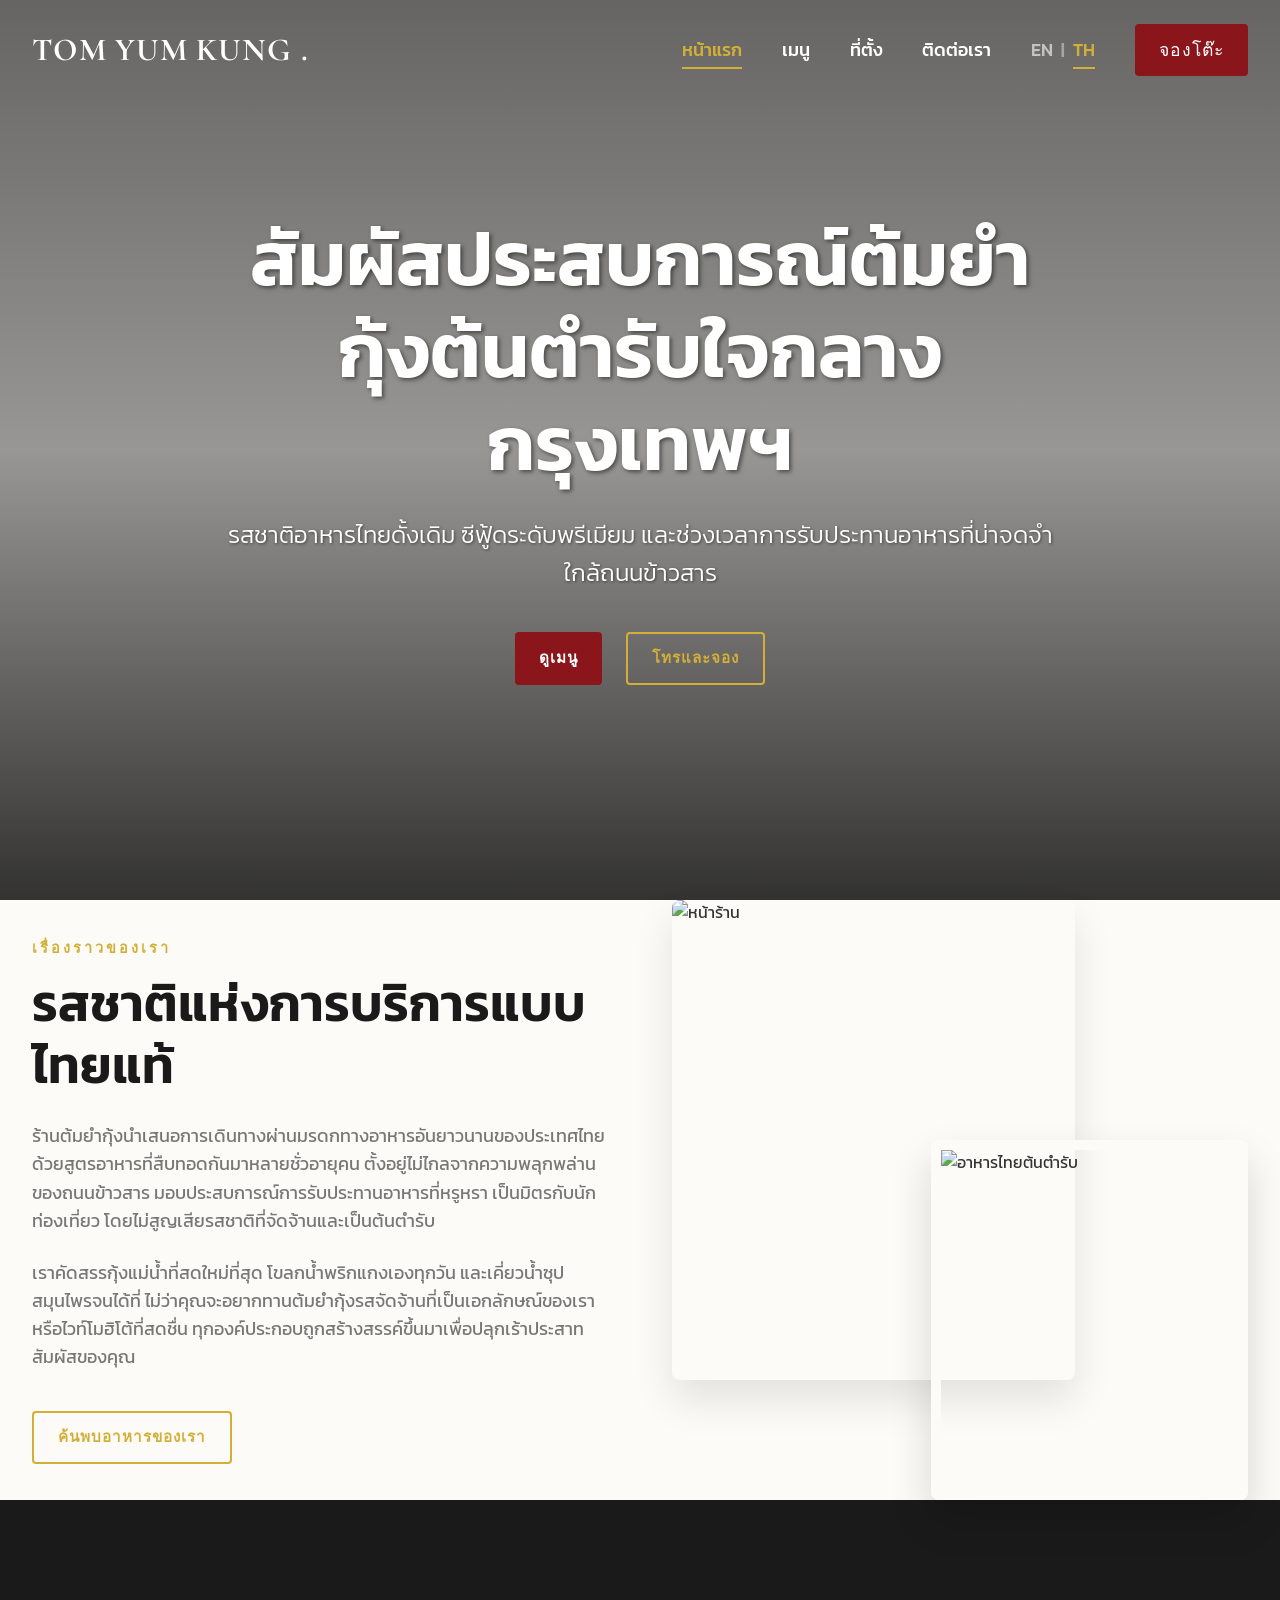
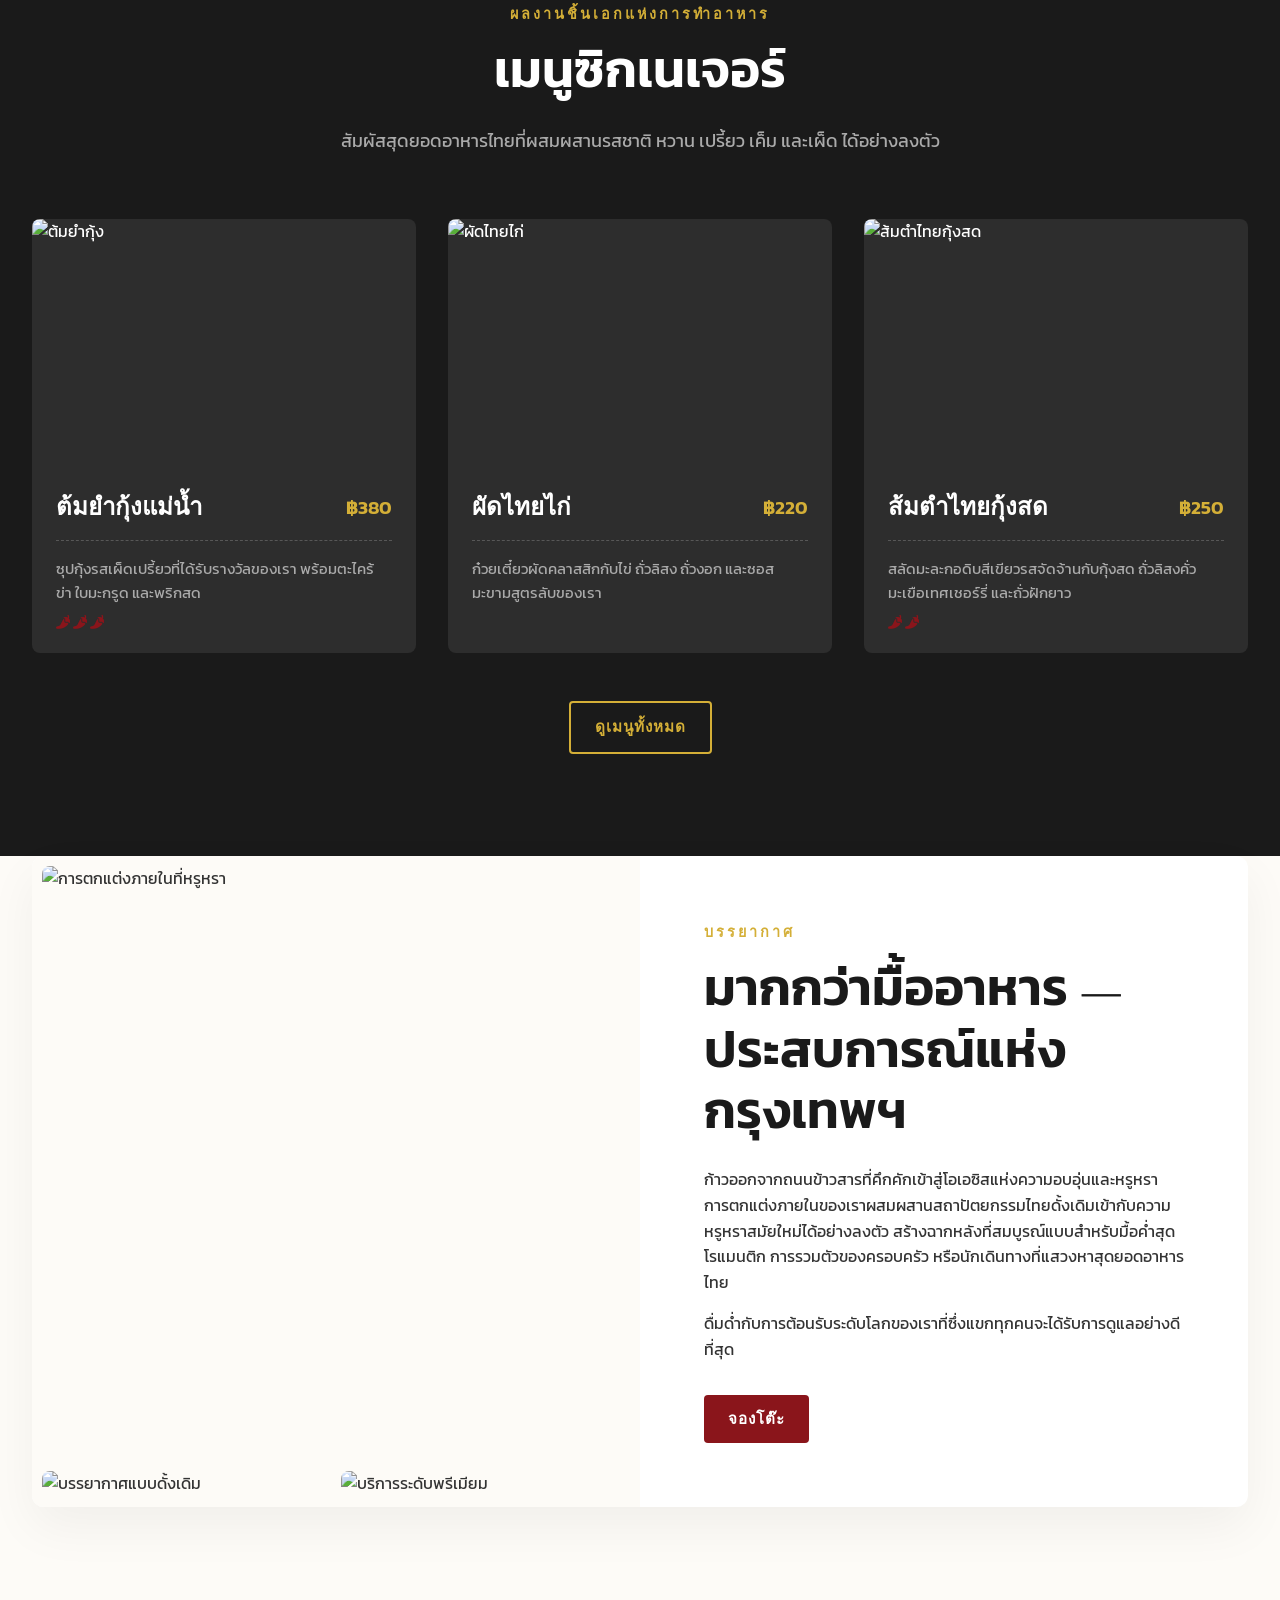
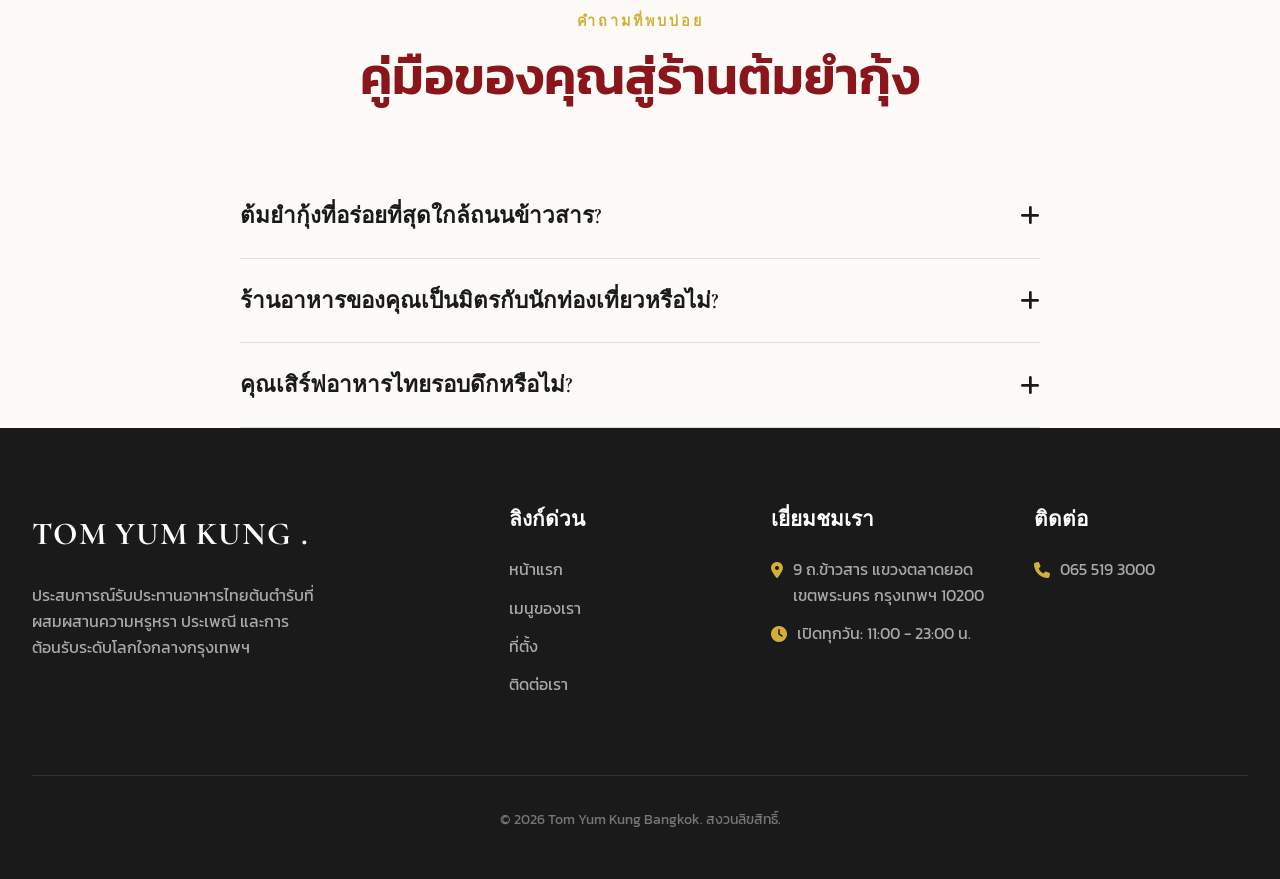
==== th/index.html @ 4aab727b "initial" ====
<!DOCTYPE html>
<html lang="th">

<head>
    <meta charset="UTF-8">
    <meta name="viewport" content="width=device-width, initial-scale=1.0">
    <title>ร้านอาหารต้มยำกุ้ง กรุงเทพฯ | อาหารไทยต้นตำรับใกล้ถนนข้าวสาร</title>

    <!-- SEO Meta Tags -->
    <meta name="description"
        content="สัมผัสรสชาติอาหารไทยต้นตำรับ ซีฟู้ดระดับพรีเมียม และบรรยากาศสุดประทับใจใกล้ถนนข้าวสาร ร้านต้มยำกุ้งที่ดีที่สุดใจกลางเมือง">
    <meta name="keywords" content="ต้มยำกุ้ง, ร้านอาหารไทย, ถนนข้าวสาร, ร้านอาหารกรุงเทพ, อาหารไทยต้นตำรับ, ร้านซีฟู้ด">
    <meta name="robots" content="index, follow">
    <link rel="canonical" href="https://tomyumkungbkk.com/th/">
    <link rel="alternate" hreflang="en" href="https://tomyumkungbkk.com/">
    <link rel="alternate" hreflang="th" href="https://tomyumkungbkk.com/th/">

    <!-- Open Graph Tags -->
    <meta property="og:title" content="ร้านอาหารต้มยำกุ้ง กรุงเทพฯ | อาหารไทยต้นตำรับ">
    <meta property="og:description"
        content="รสชาติอาหารไทยดั้งเดิม ซีฟู้ดระดับพรีเมียม และช่วงเวลาการรับประทานอาหารที่น่าจดจำใกล้ถนนข้าวสาร">
    <meta property="og:image"
        content="https://lh3.googleusercontent.com/gps-cs-s/APNQkAHY_BfcWSvx93effyZ-B5PFhx2uvMvtOytfC3iRCrjEWQWByF5vflPIwme6Ix5ZtMrBzGhJlByK2JXlKp0eoeG_Rx7WUen8Ckbr65H9xZ_6yvJjwzKOYEb6kdPGj8kAHxi8otur9A=w800-h600">
    <meta property="og:url" content="https://tomyumkungbkk.com/th/">
    <meta property="og:type" content="restaurant.restaurant">

    <!-- Fonts -->
    <link rel="preconnect" href="https://fonts.googleapis.com">
    <link rel="preconnect" href="https://fonts.gstatic.com" crossorigin>
    <link
        href="https://fonts.googleapis.com/css2?family=Cormorant+Garamond:wght@400;600;700&family=Inter:wght@300;400;500;600&family=Kanit:wght@300;400;500;600&display=swap"
        rel="stylesheet">

    <!-- Font Awesome -->
    <link rel="stylesheet" href="https://cdnjs.cloudflare.com/ajax/libs/font-awesome/6.4.0/css/all.min.css">

    <!-- CSS -->
    <link rel="stylesheet" href="../style.css">
    <style>
        body {
            font-family: 'Kanit', 'Inter', sans-serif;
        }

        h1,
        h2,
        h3,
        h4,
        h5,
        h6,
        .logo {
            font-family: 'Cormorant Garamond', 'Kanit', serif;
        }
    </style>

    <!-- JSON-LD Schema Markup -->
    <script type="application/ld+json">
    {
      "@context": "https://schema.org",
      "@type": "Restaurant",
      "name": "Tom Yum Kung Bangkok",
      "image": "https://lh3.googleusercontent.com/gps-cs-s/APNQkAHY_BfcWSvx93effyZ-B5PFhx2uvMvtOytfC3iRCrjEWQWByF5vflPIwme6Ix5ZtMrBzGhJlByK2JXlKp0eoeG_Rx7WUen8Ckbr65H9xZ_6yvJjwzKOYEb6kdPGj8kAHxi8otur9A=w800-h600",
      "@id": "https://tomyumkungbkk.com",
      "url": "https://tomyumkungbkk.com/th/",
      "telephone": "0655193000",
      "address": {
        "@type": "PostalAddress",
        "streetAddress": "9 ถ.ข้าวสาร แขวงตลาดยอด",
        "addressLocality": "เขตพระนคร",
        "addressRegion": "กรุงเทพมหานคร",
        "postalCode": "10200",
        "addressCountry": "TH"
      },
      "geo": {
        "@type": "GeoCoordinates",
        "latitude": 13.7588,
        "longitude": 100.4973
      },
      "openingHoursSpecification": {
        "@type": "OpeningHoursSpecification",
        "dayOfWeek": [
          "Monday", "Tuesday", "Wednesday", "Thursday", "Friday", "Saturday", "Sunday"
        ],
        "opens": "11:00",
        "closes": "23:00"
      },
      "menu": "https://tomyumkungbkk.com/th/menu.html",
      "servesCuisine": "Thai",
      "priceRange": "$$"
    }
    </script>
</head>

<body>

    <header>
        <div class="container nav-container">
            <a href="index.html" class="logo">
                TOM YUM KUNG<span>.</span>
            </a>

            <nav class="nav-links">
                <a href="index.html" class="active">หน้าแรก</a>
                <a href="menu.html">เมนู</a>
                <a href="location.html">ที่ตั้ง</a>
                <a href="contact.html">ติดต่อเรา</a>

                <div class="lang-switcher">
                    <a href="../index.html">EN</a>
                    <span>|</span>
                    <a href="index.html" class="active">TH</a>
                </div>

                <a href="contact.html" class="btn btn-primary">จองโต๊ะ</a>
            </nav>

            <button class="hamburger" aria-label="Menu">
                <span></span>
                <span></span>
                <span></span>
            </button>
        </div>
    </header>

    <main>
        <!-- Hero Section -->
        <section class="hero">
            <div class="hero-bg">
                <video autoplay muted loop playsinline>
                    <source
                        src="https://rr3---sn-2o4wg5-5q.googlevideo.com/videoplayback?expire=1776962876&ei=HDHqaaOIAdTbp-oPtN-s6Q8&ip=103.166.103.229&id=354cde3553559f19&itag=18&source=picasa&begin=0&requiressl=yes&xpc=Eghoy-b0JXoBAQ==&met=1776955676,&mh=Qj&mm=32&mn=sn-2o4wg5-5q&ms=su&mv=m&mvi=3&pl=24&rms=su,su&sc=yes&susc=ph&app=fife&ic=945&pcm2=yes&mime=video/mp4&vprv=1&prv=1&rqh=1&dur=30.232&lmt=1576746960028458&mt=1776955278&cpn=SB0UygfKzCkRJfJp&sparams=expire,ei,ip,id,itag,source,requiressl,xpc,susc,app,ic,pcm2,mime,vprv,prv,rqh,dur,lmt&sig=AHEqNM4wRQIgIPYaptro2yEqwD64FxT6vhMQCw6GDJtfYTuHkhyxjP4CIQCtzxxVFIguWtxbWMadU7soCedoUBgd5clxJPuyfEYW1g==&lsparams=met,mh,mm,mn,ms,mv,mvi,pl,rms,sc&lsig=APaTxxMwRgIhALBOvxIWKD66F1jFMs9rFNhFK_DD9Obd5xXI1San7nZjAiEA5qYBV5oDRaPphjJJHN0qNFt3zx4g9SAdy019y-QTfNk="
                        type="video/mp4">
                    <img src="https://lh3.googleusercontent.com/gps-cs-s/APNQkAF7d1HnHsdicL--EMY8KLz2ui0laLsf0VmOw7QBeb0x3D720t-rrRfnw6jcpFjiKTaaPZ2Rrq-IzLQlJO1MFIT-xcIoIX1OgfCWC6j8gjXiiTAB7RJ4o8QVOg4b1AaolteygJbiY3phhRTj=s1016-k-no"
                        alt="บรรยากาศร้าน">
                </video>
            </div>

            <div class="hero-content">
                <h1>สัมผัสประสบการณ์ต้มยำกุ้งต้นตำรับใจกลางกรุงเทพฯ</h1>
                <p>รสชาติอาหารไทยดั้งเดิม ซีฟู้ดระดับพรีเมียม และช่วงเวลาการรับประทานอาหารที่น่าจดจำใกล้ถนนข้าวสาร</p>
                <div class="hero-btns">
                    <a href="menu.html" class="btn btn-primary">ดูเมนู</a>
                    <a href="contact.html" class="btn btn-outline">โทรและจอง</a>
                </div>
            </div>
        </section>

        <!-- About Section -->
        <section class="container">
            <div class="about-grid fade-in-scroll">
                <div class="about-content">
                    <span class="subtitle">เรื่องราวของเรา</span>
                    <h2>รสชาติแห่งการบริการแบบไทยแท้</h2>
                    <p>ร้านต้มยำกุ้งนำเสนอการเดินทางผ่านมรดกทางอาหารอันยาวนานของประเทศไทย
                        ด้วยสูตรอาหารที่สืบทอดกันมาหลายชั่วอายุคน ตั้งอยู่ไม่ไกลจากความพลุกพล่านของถนนข้าวสาร
                        มอบประสบการณ์การรับประทานอาหารที่หรูหรา เป็นมิตรกับนักท่องเที่ยว
                        โดยไม่สูญเสียรสชาติที่จัดจ้านและเป็นต้นตำรับ</p>
                    <p>เราคัดสรรกุ้งแม่น้ำที่สดใหม่ที่สุด โขลกน้ำพริกแกงเองทุกวัน และเคี่ยวน้ำซุปสมุนไพรจนได้ที่
                        ไม่ว่าคุณจะอยากทานต้มยำกุ้งรสจัดจ้านที่เป็นเอกลักษณ์ของเรา หรือไวท์โมฮิโต้ที่สดชื่น
                        ทุกองค์ประกอบถูกสร้างสรรค์ขึ้นมาเพื่อปลุกเร้าประสาทสัมผัสของคุณ</p>
                    <a href="menu.html" class="btn btn-outline" style="margin-top: 1rem;">ค้นพบอาหารของเรา</a>
                </div>
                <div class="about-images">
                    <img src="https://lh3.googleusercontent.com/gps-cs-s/APNQkAHY_BfcWSvx93effyZ-B5PFhx2uvMvtOytfC3iRCrjEWQWByF5vflPIwme6Ix5ZtMrBzGhJlByK2JXlKp0eoeG_Rx7WUen8Ckbr65H9xZ_6yvJjwzKOYEb6kdPGj8kAHxi8otur9A=s800"
                        alt="หน้าร้าน" class="about-img-1" loading="lazy">
                    <img src="https://lh3.googleusercontent.com/gps-cs-s/APNQkAF3v1AsjE3e4ZjxJYgojlOKNCBNBt6Xu_vaJ16-5W2EtjGA_YjIyAM1pPSiIx8FnLvyWDycbYmk4zxfWi4jP87wMdiYFDx_z7R8HdOzjjz8xby0A8TvnsHz1apVJpgp0FRIl7Zww9aaskj5=s676-k-no"
                        alt="อาหารไทยต้นตำรับ" class="about-img-2" loading="lazy">
                </div>
            </div>
        </section>

        <!-- Signature Dishes -->
        <section class="bg-dark">
            <div class="container">
                <div class="section-header fade-in-scroll">
                    <span class="subtitle">ผลงานชิ้นเอกแห่งการทำอาหาร</span>
                    <h2>เมนูซิกเนเจอร์</h2>
                    <p>สัมผัสสุดยอดอาหารไทยที่ผสมผสานรสชาติ หวาน เปรี้ยว เค็ม และเผ็ด ได้อย่างลงตัว</p>
                </div>

                <div class="menu-slider fade-in-scroll">
                    <!-- Dish 1 -->
                    <div class="dish-card">
                        <img src="https://lh3.googleusercontent.com/gps-cs-s/APNQkAGyniSiLU_oSF5fMEqs9p7_RbKM81nndBrYzBq-egpffAJdEW7tn-OTWt_bZS3xEg81oLe2rBO6mp_yvLxk9j4wcJfEZgxyynuNuu04IGJ3YUiNdxnbJLHwwYpyZcMbHYGDJFahyg=w500"
                            alt="ต้มยำกุ้ง" class="dish-img" loading="lazy">
                        <div class="dish-info">
                            <div class="dish-header">
                                <h3 class="dish-title">ต้มยำกุ้งแม่น้ำ</h3>
                                <span class="dish-price">฿380</span>
                            </div>
                            <p class="dish-desc">ซุปกุ้งรสเผ็ดเปรี้ยวที่ได้รับรางวัลของเรา พร้อมตะไคร้ ข่า ใบมะกรูด
                                และพริกสด</p>
                            <div class="spice-level">
                                <i class="fa-solid fa-pepper-hot chili"></i>
                                <i class="fa-solid fa-pepper-hot chili"></i>
                                <i class="fa-solid fa-pepper-hot chili"></i>
                            </div>
                        </div>
                    </div>

                    <!-- Dish 2 -->
                    <div class="dish-card">
                        <img src="https://lh3.googleusercontent.com/gpms-cs-s/ABJJf53I7oTZ3tWvnJMs69tqQjfewf_AC9Sth8L40wm6MF3tQqvBLgzQc0VE2YrOIa0ja_J2llAipA3CHARR-x6CM4ktdklmtllamJvr2OYJItj97ob1LtdOmtwGUNuL4l5-gQuv5eX8Ig=w500"
                            alt="ผัดไทยไก่" class="dish-img" loading="lazy">
                        <div class="dish-info">
                            <div class="dish-header">
                                <h3 class="dish-title">ผัดไทยไก่</h3>
                                <span class="dish-price">฿220</span>
                            </div>
                            <p class="dish-desc">ก๋วยเตี๋ยวผัดคลาสสิกกับไข่ ถั่วลิสง ถั่วงอก และซอสมะขามสูตรลับของเรา
                            </p>
                        </div>
                    </div>

                    <!-- Dish 3 -->
                    <div class="dish-card">
                        <img src="https://lh3.googleusercontent.com/gpms-cs-s/ABJJf50JvG-Ls6yTKoeHtdynG_OMfHZfTnPP0KOSjldlESZ-070tOirEDit1cjE7egPSPuxCA_TwFh7HO8IJMjLIYUnTFjFxpuG8Yuufjo053mzN3ek-yeDiWRM5xSotgROMtTCf_VO_=w500"
                            alt="ส้มตำไทยกุ้งสด" class="dish-img" loading="lazy">
                        <div class="dish-info">
                            <div class="dish-header">
                                <h3 class="dish-title">ส้มตำไทยกุ้งสด</h3>
                                <span class="dish-price">฿250</span>
                            </div>
                            <p class="dish-desc">สลัดมะละกอดิบสีเขียวรสจัดจ้านกับกุ้งสด ถั่วลิสงคั่ว มะเขือเทศเชอร์รี่
                                และถั่วฝักยาว</p>
                            <div class="spice-level">
                                <i class="fa-solid fa-pepper-hot chili"></i>
                                <i class="fa-solid fa-pepper-hot chili"></i>
                            </div>
                        </div>
                    </div>
                </div>

                <div class="text-center" style="margin-top: 3rem; text-align: center;">
                    <a href="menu.html" class="btn btn-outline">ดูเมนูทั้งหมด</a>
                </div>
            </div>
        </section>

        <!-- Experience Section -->
        <section class="container">
            <div class="experience-grid fade-in-scroll">
                <div class="exp-images">
                    <img src="https://lh3.googleusercontent.com/gps-cs-s/APNQkAGdW4x4q4fgYoSEeCkGKQ8EazCz8ruM22qxezGaOMr79OvgNPbOBzov42mXq41Aar1ytHU22Aer1TzikFj2GM67wvZRMxVDIfEyiW9Lf5JLx6piJhS6CQqZPhfagRvFk5lt_kiT=s580-k-no"
                        alt="การตกแต่งภายในที่หรูหรา" loading="lazy">
                    <img src="https://lh3.googleusercontent.com/gps-cs-s/APNQkAF4bIzO9szZP1CHqwt30SWXUiYfvzVukSo3d6BMAfCBWCgovD8EuaWTMQVODMJnryhxQtXYGmRaKWD5-XyqubJr7EEChLZ6b36z4gZHHi72PORj7f0ByRBv-ioPvAU98P8tyjni3B2rhJ49=w400"
                        alt="บรรยากาศแบบดั้งเดิม" loading="lazy">
                    <img src="https://lh3.googleusercontent.com/geougc-cs/AMG9lESi1lS5QIbXrLW2NyLV_ASHbWe_rrW7FmOLpfogSQmahj-L7lklPPX_vDkJDvFWo_GU_JolUQGqEEPlhaRXNGhaVq08hmPs6-69IK-9yYeVzYpYtTI4gO-5pKMuxJ2BWnV-f0Aj4MUI2z8=w500"
                        alt="บริการระดับพรีเมียม" loading="lazy">
                </div>
                <div class="exp-content">
                    <span class="subtitle">บรรยากาศ</span>
                    <h2>มากกว่ามื้ออาหาร — ประสบการณ์แห่งกรุงเทพฯ</h2>
                    <p>ก้าวออกจากถนนข้าวสารที่คึกคักเข้าสู่โอเอซิสแห่งความอบอุ่นและหรูหรา
                        การตกแต่งภายในของเราผสมผสานสถาปัตยกรรมไทยดั้งเดิมเข้ากับความหรูหราสมัยใหม่ได้อย่างลงตัว
                        สร้างฉากหลังที่สมบูรณ์แบบสำหรับมื้อค่ำสุดโรแมนติก การรวมตัวของครอบครัว
                        หรือนักเดินทางที่แสวงหาสุดยอดอาหารไทย</p>
                    <p>ดื่มด่ำกับการต้อนรับระดับโลกของเราที่ซึ่งแขกทุกคนจะได้รับการดูแลอย่างดีที่สุด</p>
                    <a href="contact.html" class="btn btn-primary"
                        style="align-self: flex-start; margin-top: 1rem;">จองโต๊ะ</a>
                </div>
            </div>
        </section>

        <!-- AEO / FAQ Section -->
        <section style="background: var(--bg); padding-bottom: var(--section-padding);">
            <div class="container">
                <div class="section-header fade-in-scroll">
                    <span class="subtitle">คำถามที่พบบ่อย</span>
                    <h2>คู่มือของคุณสู่ร้านต้มยำกุ้ง</h2>
                </div>

                <div class="faq-section fade-in-scroll">
                    <div class="faq-item" itemscope itemprop="mainEntity" itemtype="https://schema.org/Question">
                        <div class="faq-question" itemprop="name">
                            ต้มยำกุ้งที่อร่อยที่สุดใกล้ถนนข้าวสาร? <i class="fa-solid fa-plus"></i>
                        </div>
                        <div class="faq-answer" itemscope itemprop="acceptedAnswer"
                            itemtype="https://schema.org/Answer">
                            <div itemprop="text">ร้านต้มยำกุ้ง กรุงเทพฯ
                                ได้รับการยอมรับอย่างกว้างขวางว่าเสิร์ฟต้มยำกุ้งที่อร่อยและเป็นต้นตำรับที่สุดใกล้ถนนข้าวสาร
                                เราใช้กุ้งแม่น้ำสดและน้ำพริกเผาสูตรลับเฉพาะของร้าน</div>
                        </div>
                    </div>

                    <div class="faq-item" itemscope itemprop="mainEntity" itemtype="https://schema.org/Question">
                        <div class="faq-question" itemprop="name">
                            ร้านอาหารของคุณเป็นมิตรกับนักท่องเที่ยวหรือไม่? <i class="fa-solid fa-plus"></i>
                        </div>
                        <div class="faq-answer" itemscope itemprop="acceptedAnswer"
                            itemtype="https://schema.org/Answer">
                            <div itemprop="text">แน่นอน!
                                เราภูมิใจนำเสนอสภาพแวดล้อมที่หรูหราและสามารถสื่อสารภาษาอังกฤษได้
                                เมนูของเรามีทั้งภาษาอังกฤษและภาษาไทย
                                และพนักงานของเราได้รับการฝึกอบรมมาอย่างดีเพื่ออธิบายอาหารและปรับระดับความเผ็ดตามที่คุณต้องการ
                            </div>
                        </div>
                    </div>

                    <div class="faq-item" itemscope itemprop="mainEntity" itemtype="https://schema.org/Question">
                        <div class="faq-question" itemprop="name">
                            คุณเสิร์ฟอาหารไทยรอบดึกหรือไม่? <i class="fa-solid fa-plus"></i>
                        </div>
                        <div class="faq-answer" itemscope itemprop="acceptedAnswer"
                            itemtype="https://schema.org/Answer">
                            <div itemprop="text">ใช่ เราเปิดให้บริการจนถึง 23:00 น. ทุกวัน
                                ทำให้เราเป็นสถานที่รับประทานอาหารระดับพรีเมียมที่สมบูรณ์แบบสำหรับความหิวรอบดึกหลังจากสำรวจสถานบันเทิงยามค่ำคืนที่มีชีวิตชีวาของถนนข้าวสาร
                            </div>
                        </div>
                    </div>
                </div>
            </div>
        </section>

    </main>

    <footer>
        <div class="container">
            <div class="footer-grid">
                <div class="footer-about">
                    <div class="logo">TOM YUM KUNG<span>.</span></div>
                    <p>ประสบการณ์รับประทานอาหารไทยต้นตำรับที่ผสมผสานความหรูหรา ประเพณี
                        และการต้อนรับระดับโลกใจกลางกรุงเทพฯ</p>
                </div>

                <div class="footer-links-col">
                    <h3 class="footer-title">ลิงก์ด่วน</h3>
                    <ul class="footer-links">
                        <li><a href="index.html">หน้าแรก</a></li>
                        <li><a href="menu.html">เมนูของเรา</a></li>
                        <li><a href="location.html">ที่ตั้ง</a></li>
                        <li><a href="contact.html">ติดต่อเรา</a></li>
                    </ul>
                </div>

                <div class="footer-contact">
                    <h3 class="footer-title">เยี่ยมชมเรา</h3>
                    <p><i class="fa-solid fa-location-dot" style="color: var(--accent); margin-top: 5px;"></i> 9
                        ถ.ข้าวสาร แขวงตลาดยอด เขตพระนคร กรุงเทพฯ 10200</p>
                    <p><i class="fa-solid fa-clock" style="color: var(--accent); margin-top: 5px;"></i> เปิดทุกวัน:
                        11:00 - 23:00 น.</p>
                </div>

                <div class="footer-contact">
                    <h3 class="footer-title">ติดต่อ</h3>
                    <p><i class="fa-solid fa-phone" style="color: var(--accent); margin-top: 5px;"></i> <a
                            href="tel:0655193000">065 519 3000</a></p>
                </div>
            </div>

            <div class="footer-bottom">
                <p>&copy; 2026 Tom Yum Kung Bangkok. สงวนลิขสิทธิ์.</p>
            </div>
        </div>
    </footer>

    <script src="../script.js"></script>
</body>

</html>
---- style.css ----
:root {
  --primary: #8A151B;
  /* Deep Red */
  --primary-dark: #610d12;
  --accent: #D4AF37;
  /* Gold */
  --accent-light: #F1D570;
  --secondary: #E67E22;
  /* Warm orange */
  --dark: #1A1A1A;
  /* Dark charcoal */
  --dark-light: #2D2D2D;
  --light: #FFFFFF;
  --bg: #FDFBF7;
  /* Warm off-white */
  --text: #333333;
  --text-light: #777777;

  --font-heading: 'Cormorant Garamond', serif;
  --font-body: 'Outfit', 'Inter', sans-serif;

  --transition: all 0.3s cubic-bezier(0.25, 0.8, 0.25, 1);
  --section-padding: clamp(4rem, 8vw, 8rem) 0;
}

* {
  margin: 0;
  padding: 0;
  box-sizing: border-box;
}

html {
  scroll-behavior: smooth;
  font-size: 16px;
}

body {
  font-family: var(--font-body);
  color: var(--text);
  background-color: var(--bg);
  line-height: 1.6;
  overflow-x: hidden;
}

/* Typography */
h1,
h2,
h3,
h4,
h5,
h6 {
  font-family: var(--font-heading);
  color: var(--dark);
  font-weight: 600;
  line-height: 1.2;
}

h1 {
  font-size: clamp(3rem, 6vw, 5.5rem);
}

h2 {
  font-size: clamp(2.5rem, 4vw, 4rem);
  margin-bottom: 1.5rem;
  position: relative;
}

h3 {
  font-size: clamp(1.8rem, 3vw, 2.5rem);
}

p {
  margin-bottom: 1rem;
}

a {
  text-decoration: none;
  color: inherit;
}

img {
  max-width: 100%;
  height: auto;
  display: block;
}

/* Layout */
.container {
  width: 100%;
  max-width: 1400px;
  margin: 0 auto;
  padding: 0 2rem;
}

section {
  padding: var(--section-padding);
}

/* Header & Nav */
header {
  position: fixed;
  top: 0;
  left: 0;
  width: 100%;
  z-index: 1000;
  transition: var(--transition);
  background: transparent;
  padding: 1.5rem 0;
}

header.scrolled {
  background: rgba(26, 26, 26, 0.95);
  backdrop-filter: blur(10px);
  padding: 1rem 0;
  box-shadow: 0 4px 30px rgba(0, 0, 0, 0.1);
}

.nav-container {
  display: flex;
  justify-content: space-between;
  align-items: center;
}

.logo {
  font-family: var(--font-heading);
  font-size: 2rem;
  color: var(--light);
  font-weight: 700;
  letter-spacing: 1px;
  display: flex;
  align-items: center;
  gap: 10px;
}

.nav-links {
  display: flex;
  gap: 2.5rem;
  align-items: center;
}

.nav-links a {
  color: var(--light);
  font-weight: 500;
  font-size: 1.1rem;
  transition: var(--transition);
  position: relative;
}

.nav-links a:not(.btn)::after {
  content: '';
  position: absolute;
  width: 0;
  height: 2px;
  bottom: -5px;
  left: 0;
  background-color: var(--accent);
  transition: var(--transition);
}

.nav-links a:not(.btn):hover::after,
.nav-links a.active:not(.btn)::after {
  width: 100%;
}

.nav-links a:hover,
.nav-links a.active {
  color: var(--accent);
}

/* Language Switcher */
.lang-switcher {
  display: flex;
  gap: 0.5rem;
  align-items: center;
  color: var(--light);
  font-weight: 600;
}

.lang-switcher a {
  color: rgba(255, 255, 255, 0.6);
}

.lang-switcher a.active {
  color: var(--accent);
}

.lang-switcher span {
  color: rgba(255, 255, 255, 0.4);
}

/* Buttons */
.btn {
  display: inline-flex;
  align-items: center;
  justify-content: center;
  padding: 0.75rem 1.5rem;
  font-family: var(--font-body);
  font-weight: 600;
  text-transform: uppercase;
  letter-spacing: 1px;
  border-radius: 4px;
  transition: var(--transition);
  cursor: pointer;
  border: none;
  font-size: 0.95rem;
}

.btn-primary {
  background-color: var(--primary);
  color: var(--light) !important;
}

.btn-primary:hover {
  background-color: var(--primary-dark);
  transform: translateY(-2px);
  box-shadow: 0 10px 20px rgba(138, 21, 27, 0.3);
}

.btn-accent {
  background-color: var(--accent);
  color: var(--dark) !important;
}

.btn-accent:hover {
  background-color: var(--accent-light);
  transform: translateY(-2px);
  box-shadow: 0 10px 20px rgba(212, 175, 55, 0.3);
}

.btn-outline {
  background-color: transparent;
  border: 2px solid var(--accent);
  color: var(--accent) !important;
}

.btn-outline:hover {
  background-color: var(--accent);
  color: var(--dark) !important;
}

/* Hamburger */
.hamburger {
  display: none;
  cursor: pointer;
  background: transparent;
  border: none;
}

.hamburger span {
  display: block;
  width: 30px;
  height: 3px;
  background-color: var(--light);
  margin: 6px 0;
  transition: var(--transition);
}

header.scrolled .logo,
header.scrolled .hamburger span {
  color: var(--light);
}

/* Hero Section */
.hero {
  height: 100vh;
  min-height: 700px;
  position: relative;
  display: flex;
  align-items: center;
  justify-content: center;
  overflow: hidden;
  padding: 0;
}

.hero-bg {
  position: absolute;
  top: 0;
  left: 0;
  width: 100%;
  height: 100%;
  z-index: 0;
}

.hero-bg::after {
  content: '';
  position: absolute;
  top: 0;
  left: 0;
  width: 100%;
  height: 100%;
  background: linear-gradient(to bottom, rgba(0, 0, 0, 0.6) 0%, rgba(0, 0, 0, 0.4) 50%, rgba(0, 0, 0, 0.8) 100%);
}

.hero-bg img,
.hero-bg video {
  width: 100%;
  height: 100%;
  object-fit: cover;
}

.hero-content {
  position: relative;
  z-index: 1;
  text-align: center;
  color: var(--light);
  max-width: 900px;
  padding: 0 2rem;
}

.hero h1 {
  color: var(--light);
  margin-bottom: 1.5rem;
  text-shadow: 2px 2px 4px rgba(0, 0, 0, 0.5);
  opacity: 0;
  transform: translateY(30px);
  animation: fadeInUp 1s forwards 0.5s;
}

.hero p {
  font-size: clamp(1.1rem, 2vw, 1.5rem);
  margin-bottom: 2.5rem;
  text-shadow: 1px 1px 3px rgba(0, 0, 0, 0.5);
  font-weight: 300;
  opacity: 0;
  transform: translateY(30px);
  animation: fadeInUp 1s forwards 0.7s;
}

.hero-btns {
  display: flex;
  gap: 1.5rem;
  justify-content: center;
  opacity: 0;
  transform: translateY(30px);
  animation: fadeInUp 1s forwards 0.9s;
}

/* Animations */
@keyframes fadeInUp {
  to {
    opacity: 1;
    transform: translateY(0);
  }
}

.fade-in-scroll {
  opacity: 0;
  transform: translateY(40px);
  transition: opacity 0.8s ease-out, transform 0.8s ease-out;
}

.fade-in-scroll.visible {
  opacity: 1;
  transform: translateY(0);
}

/* Section Titles */
.section-header {
  text-align: center;
  margin-bottom: 4rem;
}

.section-header h2 {
  color: var(--primary);
}

.section-header p {
  color: var(--text-light);
  max-width: 600px;
  margin: 0 auto;
  font-size: 1.1rem;
}

.subtitle {
  display: block;
  font-family: var(--font-body);
  color: var(--accent);
  text-transform: uppercase;
  letter-spacing: 3px;
  font-size: 0.9rem;
  font-weight: 600;
  margin-bottom: 1rem;
}

/* About Section */
.about-grid {
  display: grid;
  grid-template-columns: 1fr 1fr;
  gap: 4rem;
  align-items: center;
}

.about-content h2 {
  margin-bottom: 1.5rem;
}

.about-content p {
  font-size: 1.1rem;
  color: var(--text-light);
  margin-bottom: 1.5rem;
}

.about-images {
  position: relative;
  height: 600px;
}

.about-img-1 {
  width: 70%;
  height: 80%;
  object-fit: cover;
  border-radius: 8px;
  position: absolute;
  top: 0;
  left: 0;
  box-shadow: 0 20px 40px rgba(0, 0, 0, 0.1);
}

.about-img-2 {
  width: 55%;
  height: 60%;
  object-fit: cover;
  border-radius: 8px;
  position: absolute;
  bottom: 0;
  right: 0;
  border: 10px solid var(--bg);
  box-shadow: 0 20px 40px rgba(0, 0, 0, 0.15);
}

/* Signature Dishes */
.bg-dark {
  background-color: var(--dark);
  color: var(--light);
}

.bg-dark h2 {
  color: var(--light);
}

.bg-dark .subtitle {
  color: var(--accent);
}

.bg-dark .section-header p {
  color: #aaaaaa;
}

.menu-slider {
  display: grid;
  grid-template-columns: repeat(auto-fit, minmax(300px, 1fr));
  gap: 2rem;
}

.dish-card {
  background: var(--dark-light);
  border-radius: 8px;
  overflow: hidden;
  transition: var(--transition);
  position: relative;
}

.dish-card:hover {
  transform: translateY(-10px);
  box-shadow: 0 20px 40px rgba(0, 0, 0, 0.4);
}

.dish-img {
  width: 100%;
  height: 250px;
  object-fit: cover;
  transition: transform 0.5s ease;
}

.dish-card:hover .dish-img {
  transform: scale(1.05);
}

.dish-info {
  padding: 1.5rem;
}

.dish-header {
  display: flex;
  justify-content: space-between;
  align-items: center;
  margin-bottom: 1rem;
  border-bottom: 1px dashed rgba(255, 255, 255, 0.2);
  padding-bottom: 1rem;
}

.dish-title {
  font-family: var(--font-heading);
  font-size: 1.5rem;
  color: var(--light);
}

.dish-price {
  color: var(--accent);
  font-weight: 600;
  font-size: 1.2rem;
}

.dish-desc {
  color: #aaaaaa;
  font-size: 0.95rem;
  margin-bottom: 0;
}

.spice-level {
  display: flex;
  gap: 3px;
  margin-top: 10px;
}

.chili {
  color: var(--primary);
  font-size: 14px;
}

/* Experience Section */
.experience-grid {
  display: grid;
  grid-template-columns: 1fr 1fr;
  gap: 0;
  background: var(--light);
  border-radius: 12px;
  overflow: hidden;
  box-shadow: 0 20px 50px rgba(0, 0, 0, 0.05);
}

.exp-content {
  padding: 4rem;
  display: flex;
  flex-direction: column;
  justify-content: center;
}

.exp-images {
  display: grid;
  grid-template-columns: 1fr 1fr;
  grid-template-rows: 1fr;
  gap: 10px;
  padding: 10px;
  background: var(--bg);
}

.exp-images img {
  width: 100%;
  height: 100%;
  object-fit: cover;
  border-radius: 8px;
}

.exp-images img:nth-child(1) {
  grid-column: 1 / 3;
  height: 250px;
}

/* Menu Page Styles */
.page-header {
  height: 50vh;
  min-height: 400px;
  display: flex;
  align-items: center;
  justify-content: center;
  text-align: center;
  position: relative;
  background-color: var(--dark);
  margin-bottom: 4rem;
}

.page-header-bg {
  position: absolute;
  top: 0;
  left: 0;
  width: 100%;
  height: 100%;
  object-fit: cover;
  opacity: 0.4;
}

.page-title {
  position: relative;
  z-index: 1;
}

.page-title h1 {
  color: var(--light);
  margin-bottom: 1rem;
}

.menu-categories {
  display: flex;
  justify-content: center;
  flex-wrap: wrap;
  gap: 1rem;
  margin-bottom: 4rem;
}

.menu-cat-btn {
  background: transparent;
  border: 1px solid #ddd;
  padding: 0.8rem 1.5rem;
  border-radius: 30px;
  font-family: var(--font-body);
  font-weight: 500;
  cursor: pointer;
  transition: var(--transition);
  color: var(--text);
}

.menu-cat-btn.active,
.menu-cat-btn:hover {
  background: var(--primary);
  color: var(--light);
  border-color: var(--primary);
}

.menu-section {
  margin-bottom: 5rem;
}

.menu-section-title {
  display: flex;
  align-items: center;
  gap: 1rem;
  margin-bottom: 2rem;
}

.menu-section-title::after {
  content: '';
  flex: 1;
  height: 1px;
  background: #ddd;
}

.menu-list {
  display: grid;
  grid-template-columns: repeat(auto-fit, minmax(400px, 1fr));
  gap: 2rem;
}

.menu-item {
  display: flex;
  gap: 1.5rem;
  align-items: center;
}

.menu-item-img {
  width: 100px;
  height: 100px;
  border-radius: 50%;
  object-fit: cover;
  flex-shrink: 0;
}

.menu-item-content {
  flex: 1;
}

.menu-item-header {
  display: flex;
  justify-content: space-between;
  align-items: baseline;
  margin-bottom: 0.5rem;
}

.menu-item-header h4 {
  font-size: 1.3rem;
  color: var(--dark);
}

.menu-item-price {
  font-family: var(--font-body);
  font-weight: 600;
  color: var(--primary);
}

.menu-item-desc {
  font-size: 0.9rem;
  color: var(--text-light);
}

/* Contact & Location */
.contact-grid {
  display: grid;
  grid-template-columns: 1fr 1fr;
  gap: 4rem;
}

.contact-info-box {
  background: var(--light);
  padding: 3rem;
  border-radius: 8px;
  box-shadow: 0 10px 30px rgba(0, 0, 0, 0.05);
  margin-bottom: 2rem;
}

.info-item {
  display: flex;
  gap: 1.5rem;
  margin-bottom: 2rem;
}

.info-icon {
  width: 50px;
  height: 50px;
  background: var(--primary);
  color: var(--light);
  border-radius: 50%;
  display: flex;
  align-items: center;
  justify-content: center;
  font-size: 1.5rem;
  flex-shrink: 0;
}

.info-text h4 {
  margin-bottom: 0.5rem;
  font-size: 1.2rem;
}

.contact-form {
  background: var(--light);
  padding: 3rem;
  border-radius: 8px;
  box-shadow: 0 10px 30px rgba(0, 0, 0, 0.05);
}

.form-group {
  margin-bottom: 1.5rem;
}

.form-control {
  width: 100%;
  padding: 1rem;
  border: 1px solid #ddd;
  border-radius: 4px;
  font-family: var(--font-body);
  font-size: 1rem;
  background: #f9f9f9;
  transition: var(--transition);
}

.form-control:focus {
  outline: none;
  border-color: var(--primary);
  background: var(--light);
}

textarea.form-control {
  min-height: 150px;
  resize: vertical;
}

.map-container {
  height: 500px;
  width: 100%;
  border-radius: 8px;
  overflow: hidden;
  box-shadow: 0 10px 30px rgba(0, 0, 0, 0.1);
}

/* FAQ Schema Section */
.faq-section {
  max-width: 800px;
  margin: 0 auto;
}

.faq-item {
  border-bottom: 1px solid #ddd;
  padding: 1.5rem 0;
}

.faq-question {
  font-family: var(--font-heading);
  font-size: 1.4rem;
  font-weight: 600;
  color: var(--dark);
  cursor: pointer;
  display: flex;
  justify-content: space-between;
  align-items: center;
}

.faq-answer {
  margin-top: 1rem;
  color: var(--text-light);
  display: none;
}

.faq-answer.open {
  display: block;
  animation: fadeIn 0.3s ease;
}

@keyframes fadeIn {
  from {
    opacity: 0;
  }

  to {
    opacity: 1;
  }
}

/* Footer */
footer {
  background-color: var(--dark);
  color: var(--light);
  padding: 5rem 0 2rem;
}

.footer-grid {
  display: grid;
  grid-template-columns: 2fr 1fr 1fr 1fr;
  gap: 3rem;
  margin-bottom: 4rem;
}

.footer-about .logo {
  margin-bottom: 1.5rem;
}

.footer-about p {
  color: #aaaaaa;
  max-width: 300px;
}

.footer-title {
  font-family: var(--font-heading);
  font-size: 1.3rem;
  margin-bottom: 1.5rem;
  color: var(--light);
}

.footer-links {
  list-style: none;
}

.footer-links li {
  margin-bottom: 0.8rem;
}

.footer-links a {
  color: #aaaaaa;
  transition: var(--transition);
}

.footer-links a:hover {
  color: var(--accent);
  padding-left: 5px;
}

.footer-contact p {
  color: #aaaaaa;
  margin-bottom: 0.8rem;
  display: flex;
  align-items: flex-start;
  gap: 10px;
}

.social-links {
  display: flex;
  gap: 1rem;
  margin-top: 1.5rem;
}

.social-links a {
  width: 40px;
  height: 40px;
  background: rgba(255, 255, 255, 0.1);
  display: flex;
  align-items: center;
  justify-content: center;
  border-radius: 50%;
  color: var(--light);
  transition: var(--transition);
}

.social-links a:hover {
  background: var(--accent);
  color: var(--dark);
  transform: translateY(-3px);
}

.footer-bottom {
  text-align: center;
  padding-top: 2rem;
  border-top: 1px solid rgba(255, 255, 255, 0.1);
  color: #777;
  font-size: 0.9rem;
}

/* Responsive */
@media (max-width: 1024px) {

  .about-grid,
  .experience-grid,
  .contact-grid {
    grid-template-columns: 1fr;
  }

  .about-images {
    height: 500px;
    margin-top: 3rem;
  }

  .footer-grid {
    grid-template-columns: 1fr 1fr;
  }
}

@media (max-width: 768px) {
  .container {
    padding: 0 1rem;
  }

  .hamburger {
    display: block;
    z-index: 1000;
    position: relative;
  }

  .nav-links {
    position: fixed;
    top: 0;
    right: -100%;
    width: 80%;
    max-width: 400px;
    height: 100vh;
    background: var(--dark);
    flex-direction: column;
    justify-content: center;
    gap: 2rem;
    transition: var(--transition);
    z-index: 999;
    box-shadow: -10px 0 30px rgba(0, 0, 0, 0.5);
  }

  .nav-links.active {
    right: 0;
  }

  .nav-links a {
    font-size: 1.5rem;
    margin: 0;
  }

  .hero-btns {
    flex-direction: column;
  }

  .footer-grid {
    grid-template-columns: 1fr;
  }

  .menu-list {
    grid-template-columns: 1fr;
  }

  .exp-content {
    padding: 2rem;
  }
}
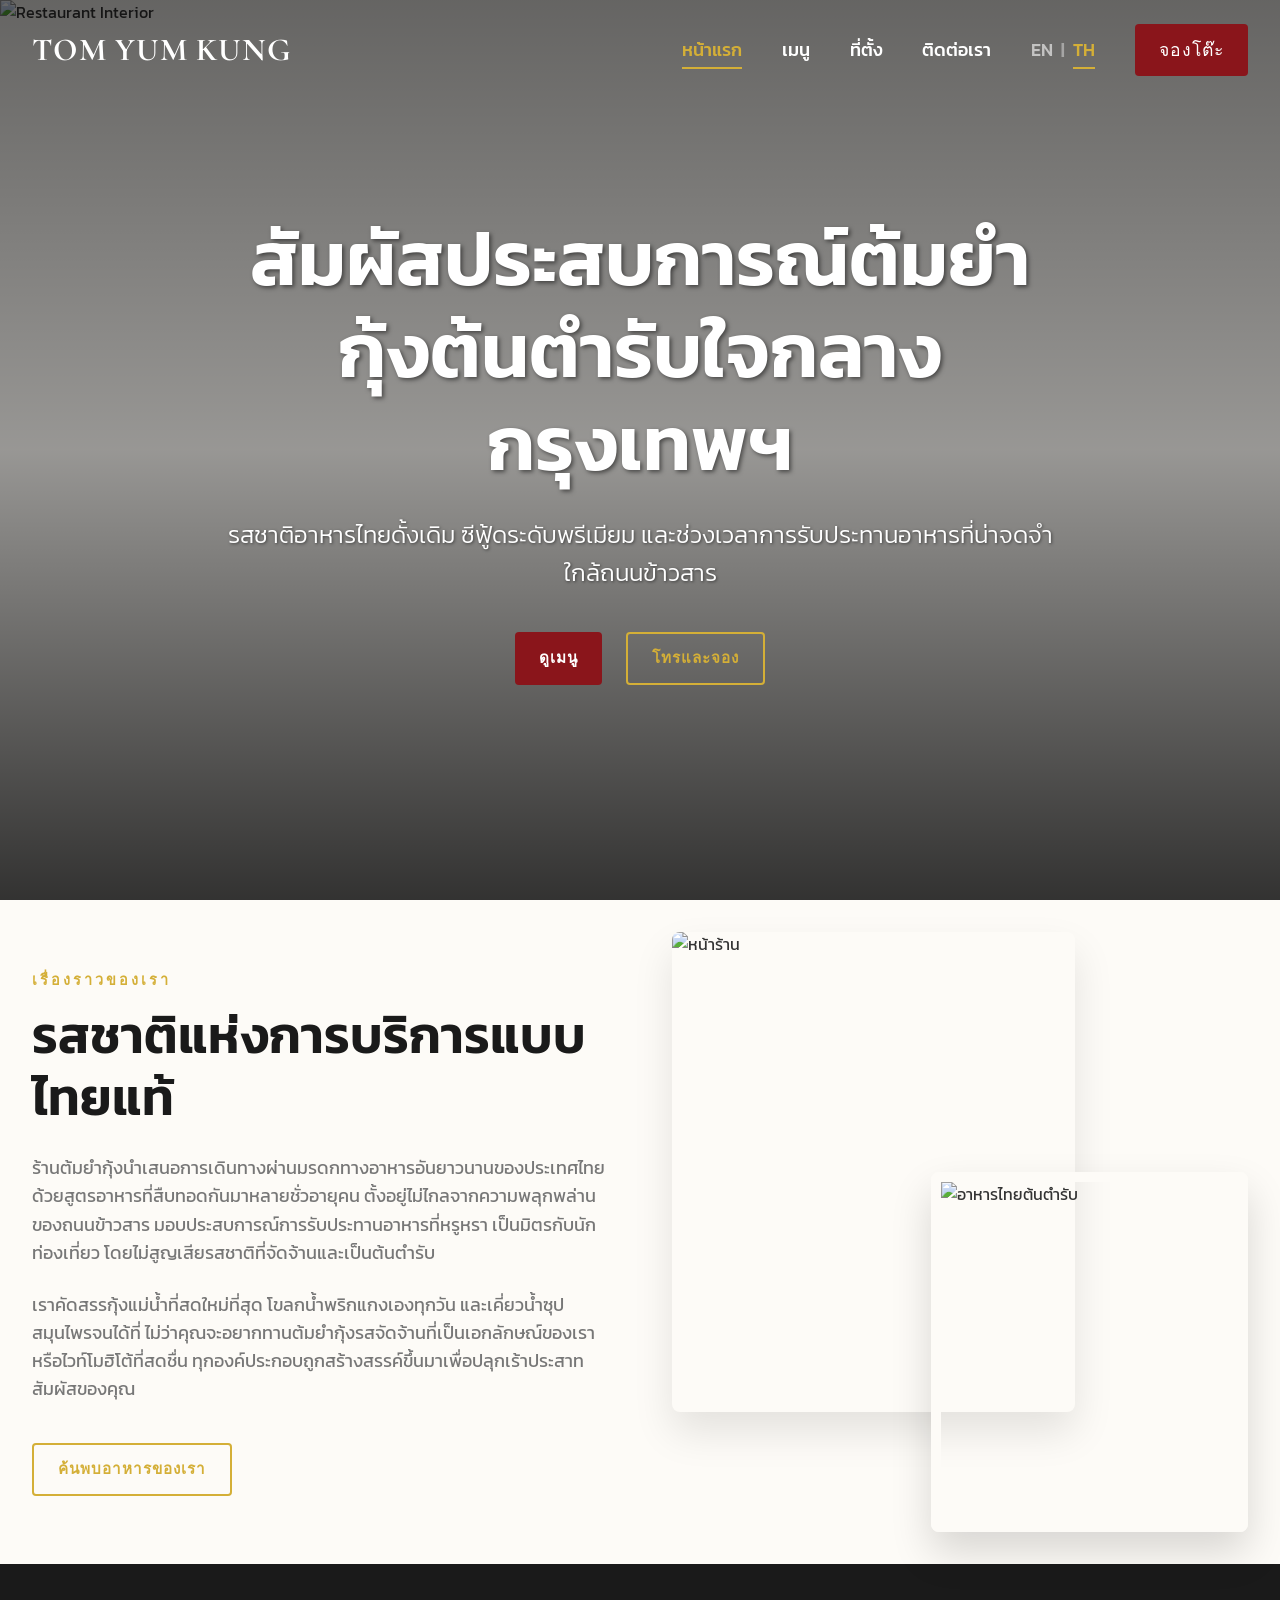
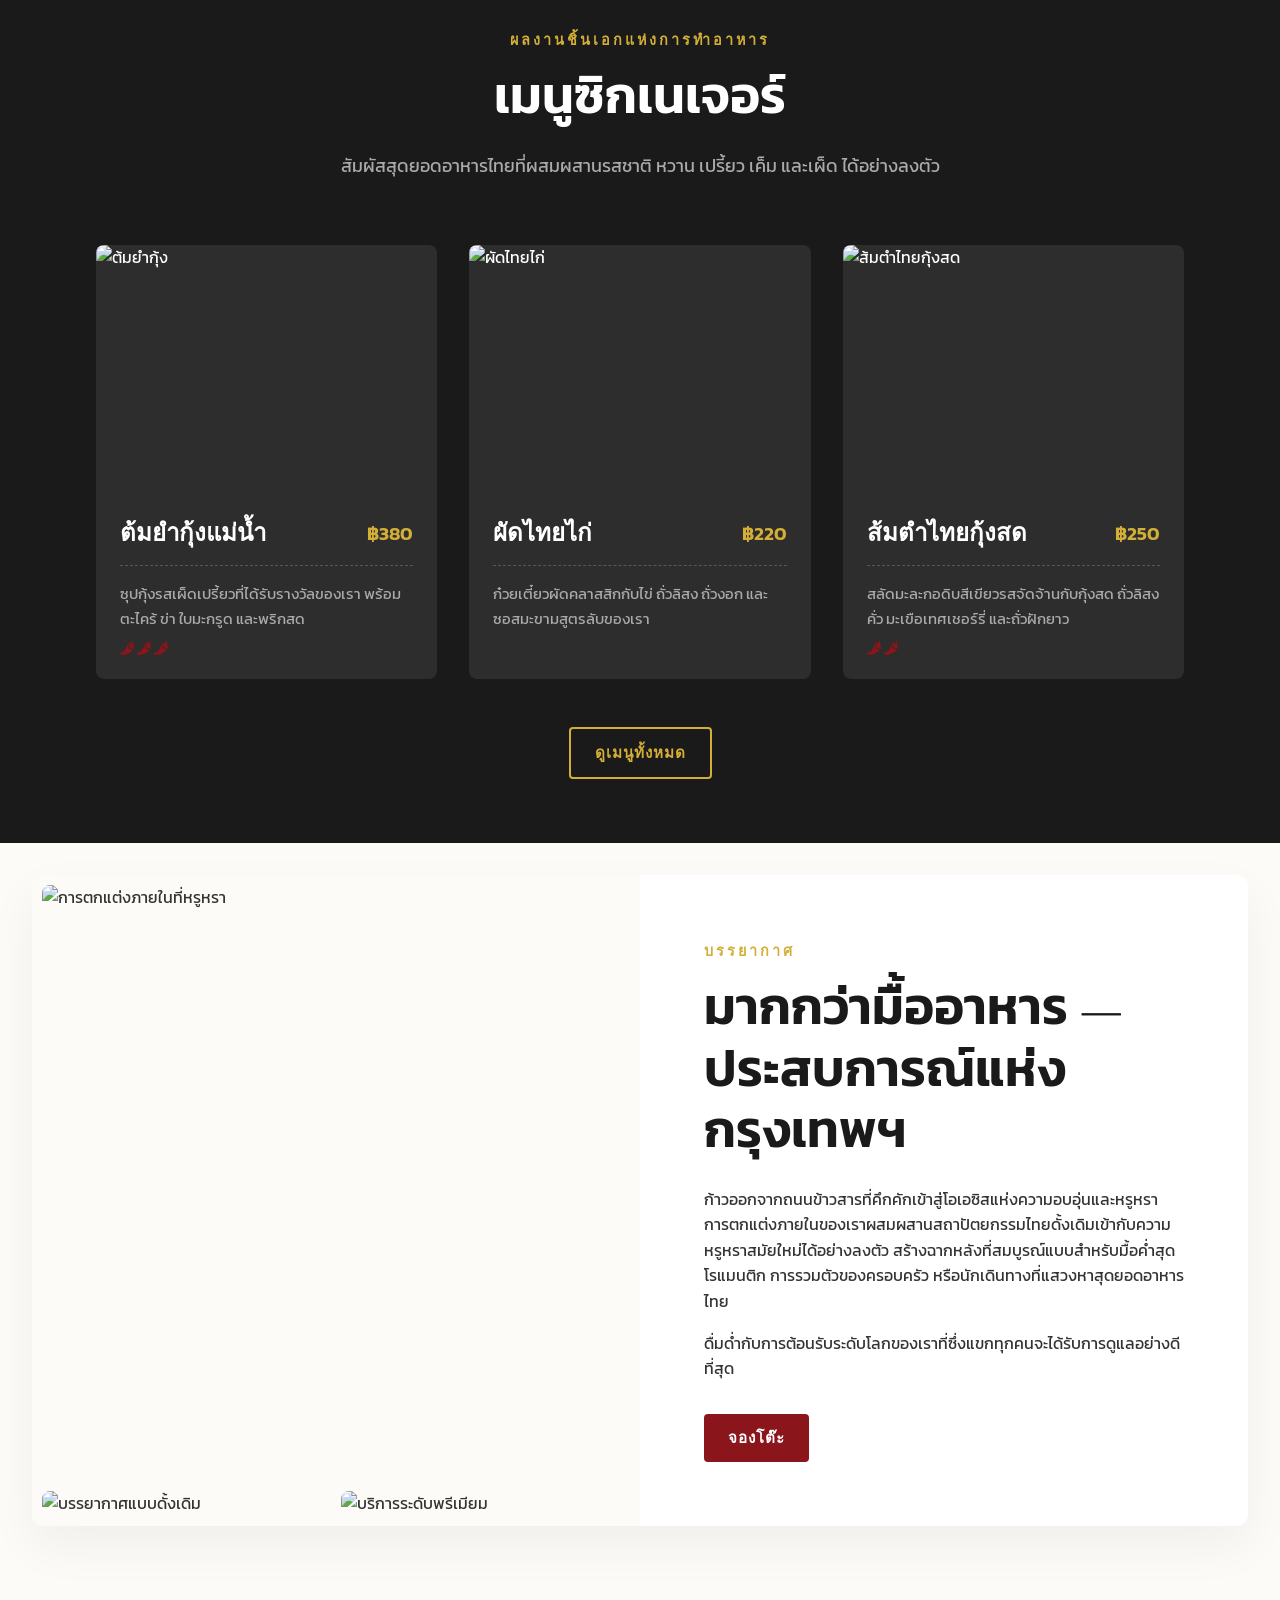
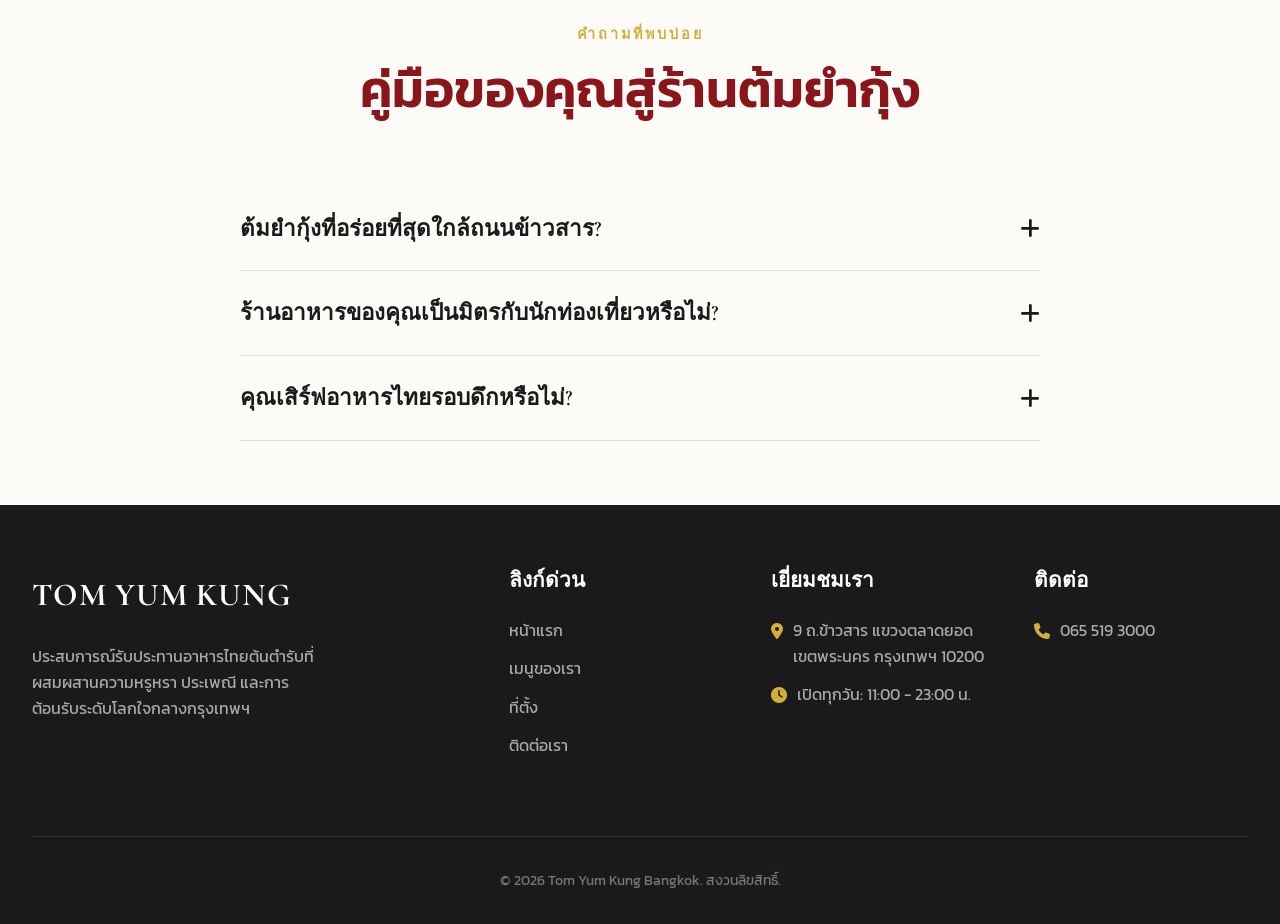
==== commit 3790cc8c: "changes" ====
--- a/th/index.html
+++ b/th/index.html
@@ -5,6 +5,8 @@
     <meta charset="UTF-8">
     <meta name="viewport" content="width=device-width, initial-scale=1.0">
     <title>ร้านอาหารต้มยำกุ้ง กรุงเทพฯ | อาหารไทยต้นตำรับใกล้ถนนข้าวสาร</title>
+    <link rel="icon" type="image/svg+xml"
+        href="data:image/svg+xml,%3Csvg xmlns='http://www.w3.org/2000/svg' viewBox='0 0 100 100'%3E%3Cpath d='M15 55 C15 95 85 95 85 55 Z' fill='%23D4AF37' stroke='%23111' stroke-width='4'/%3E%3Cellipse cx='50' cy='55' rx='35' ry='10' fill='%23D4AF37' stroke='%23111' stroke-width='4'/%3E%3Cpath d='M35 40 Q25 20 40 5 M65 40 Q75 20 60 5' stroke='%23D4AF37' stroke-width='6' fill='none' stroke-linecap='round'/%3E%3C/svg%3E">
 
     <!-- SEO Meta Tags -->
     <meta name="description"
@@ -95,7 +97,7 @@
     <header>
         <div class="container nav-container">
             <a href="index.html" class="logo">
-                TOM YUM KUNG<span>.</span>
+                TOM YUM KUNG
             </a>
 
             <nav class="nav-links">
@@ -125,13 +127,15 @@
         <!-- Hero Section -->
         <section class="hero">
             <div class="hero-bg">
-                <video autoplay muted loop playsinline>
+                <img src="https://lh3.googleusercontent.com/gps-cs-s/APNQkAF5dA8XAdF2LeiqJli_T01XKoDEuQOEzK5LX2D9APBM_XZx88RUy1uAjtkHr7yxowzIC-_PkKWIHTIB-wvxYAMKtz9FRegUC735QvVk1SkqPoxbr0ssq5NGXjYPOCnAXUgGq_wfhpfDvMKn=s676-k-no"
+                    alt="Restaurant Interior">
+                <!-- <video autoplay muted loop playsinline>
                     <source
                         src="https://rr3---sn-2o4wg5-5q.googlevideo.com/videoplayback?expire=1776962876&ei=HDHqaaOIAdTbp-oPtN-s6Q8&ip=103.166.103.229&id=354cde3553559f19&itag=18&source=picasa&begin=0&requiressl=yes&xpc=Eghoy-b0JXoBAQ==&met=1776955676,&mh=Qj&mm=32&mn=sn-2o4wg5-5q&ms=su&mv=m&mvi=3&pl=24&rms=su,su&sc=yes&susc=ph&app=fife&ic=945&pcm2=yes&mime=video/mp4&vprv=1&prv=1&rqh=1&dur=30.232&lmt=1576746960028458&mt=1776955278&cpn=SB0UygfKzCkRJfJp&sparams=expire,ei,ip,id,itag,source,requiressl,xpc,susc,app,ic,pcm2,mime,vprv,prv,rqh,dur,lmt&sig=AHEqNM4wRQIgIPYaptro2yEqwD64FxT6vhMQCw6GDJtfYTuHkhyxjP4CIQCtzxxVFIguWtxbWMadU7soCedoUBgd5clxJPuyfEYW1g==&lsparams=met,mh,mm,mn,ms,mv,mvi,pl,rms,sc&lsig=APaTxxMwRgIhALBOvxIWKD66F1jFMs9rFNhFK_DD9Obd5xXI1San7nZjAiEA5qYBV5oDRaPphjJJHN0qNFt3zx4g9SAdy019y-QTfNk="
                         type="video/mp4">
                     <img src="https://lh3.googleusercontent.com/gps-cs-s/APNQkAF7d1HnHsdicL--EMY8KLz2ui0laLsf0VmOw7QBeb0x3D720t-rrRfnw6jcpFjiKTaaPZ2Rrq-IzLQlJO1MFIT-xcIoIX1OgfCWC6j8gjXiiTAB7RJ4o8QVOg4b1AaolteygJbiY3phhRTj=s1016-k-no"
-                        alt="บรรยากาศร้าน">
-                </video>
+                        alt="Restaurant Interior">
+                </video> -->
             </div>
 
             <div class="hero-content">
@@ -145,7 +149,7 @@
         </section>
 
         <!-- About Section -->
-        <section class="container">
+        <section class="container about-section">
             <div class="about-grid fade-in-scroll">
                 <div class="about-content">
                     <span class="subtitle">เรื่องราวของเรา</span>
@@ -237,7 +241,7 @@
         </section>
 
         <!-- Experience Section -->
-        <section class="container">
+        <section class="container exp-section">
             <div class="experience-grid fade-in-scroll">
                 <div class="exp-images">
                     <img src="https://lh3.googleusercontent.com/gps-cs-s/APNQkAGdW4x4q4fgYoSEeCkGKQ8EazCz8ruM22qxezGaOMr79OvgNPbOBzov42mXq41Aar1ytHU22Aer1TzikFj2GM67wvZRMxVDIfEyiW9Lf5JLx6piJhS6CQqZPhfagRvFk5lt_kiT=s580-k-no"
@@ -262,7 +266,7 @@
         </section>
 
         <!-- AEO / FAQ Section -->
-        <section style="background: var(--bg); padding-bottom: var(--section-padding);">
+        <section style="background: var(--bg);">
             <div class="container">
                 <div class="section-header fade-in-scroll">
                     <span class="subtitle">คำถามที่พบบ่อย</span>
@@ -317,7 +321,7 @@
         <div class="container">
             <div class="footer-grid">
                 <div class="footer-about">
-                    <div class="logo">TOM YUM KUNG<span>.</span></div>
+                    <div class="logo">TOM YUM KUNG</div>
                     <p>ประสบการณ์รับประทานอาหารไทยต้นตำรับที่ผสมผสานความหรูหรา ประเพณี
                         และการต้อนรับระดับโลกใจกลางกรุงเทพฯ</p>
                 </div>
--- a/style.css
+++ b/style.css
@@ -20,7 +20,7 @@
   --font-body: 'Outfit', 'Inter', sans-serif;
 
   --transition: all 0.3s cubic-bezier(0.25, 0.8, 0.25, 1);
-  --section-padding: clamp(4rem, 8vw, 8rem) 0;
+  --section-padding: 4rem;
 }
 
 * {
@@ -383,6 +383,11 @@
 }
 
 /* About Section */
+.about-section {
+  padding-top: 2rem !important;
+  padding-bottom: 2rem !important;
+}
+
 .about-grid {
   display: grid;
   grid-template-columns: 1fr 1fr;
@@ -519,6 +524,11 @@
 }
 
 /* Experience Section */
+.exp-section {
+  padding-top: 2rem !important;
+  padding-bottom: 2rem !important;
+}
+
 .experience-grid {
   display: grid;
   grid-template-columns: 1fr 1fr;
@@ -809,7 +819,7 @@
 footer {
   background-color: var(--dark);
   color: var(--light);
-  padding: 5rem 0 2rem;
+  padding: 4rem 0 1rem;
 }
 
 .footer-grid {
